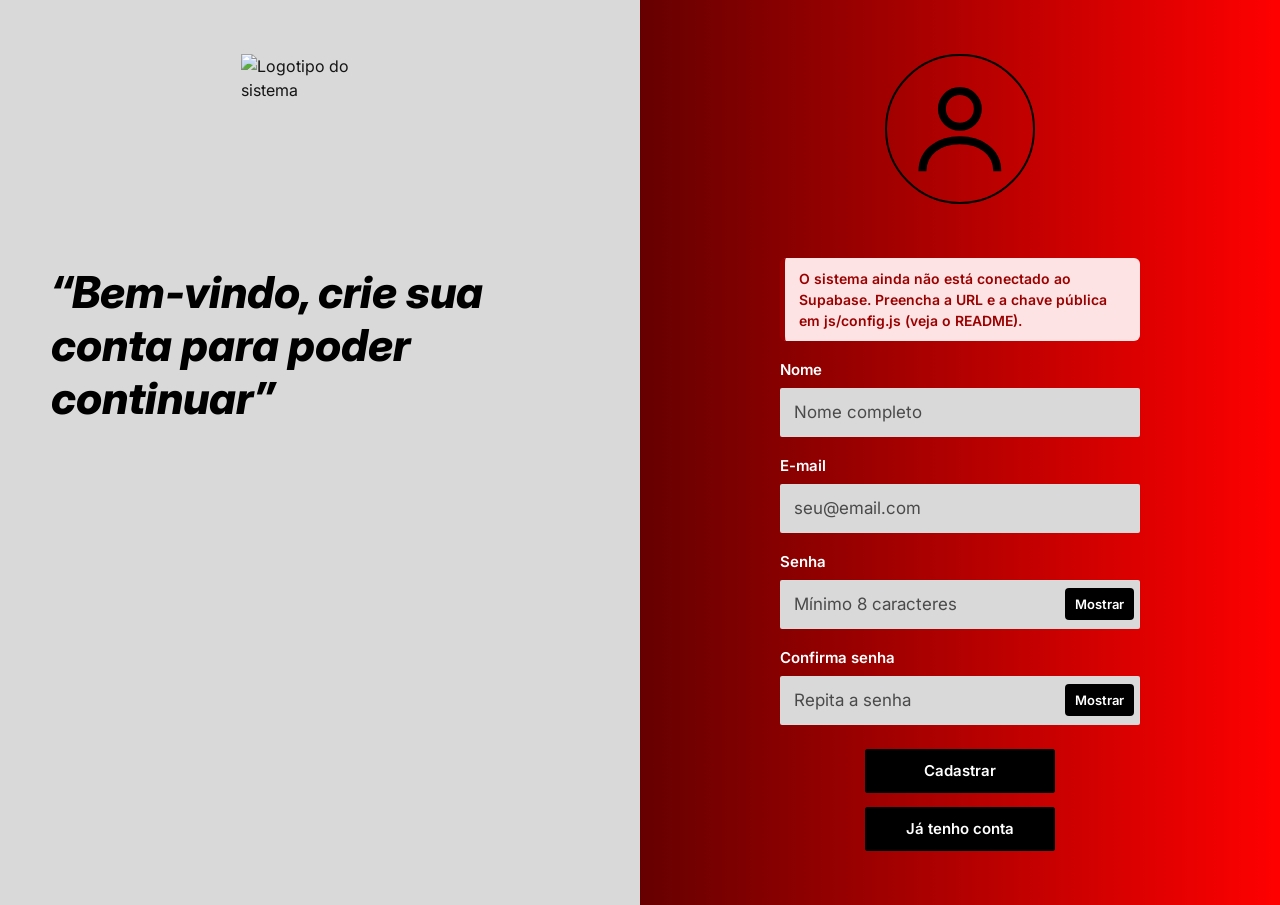
==== ademicon-erp/cadastro.html @ 2ddc37cc "first commit" ====
<!DOCTYPE html>
<html lang="pt-BR">
<head>
  <meta charset="UTF-8">
  <meta name="viewport" content="width=device-width, initial-scale=1">
  <title>Criar conta | ERP Ademicon</title>
  <link rel="icon" href="img/logo.svg" type="image/svg+xml">
  <link rel="preconnect" href="https://fonts.googleapis.com">
  <link rel="preconnect" href="https://fonts.gstatic.com" crossorigin>
  <link href="https://fonts.googleapis.com/css2?family=Inter:ital,wght@0,400;0,500;0,600;0,700;1,800&family=Khand:wght@600;700&display=swap" rel="stylesheet">
  <link rel="stylesheet" href="css/style.css">
  <link rel="stylesheet" href="css/auth.css">
  <link rel="stylesheet" href="css/responsive.css">
</head>
<body data-pagina="cadastro" class="auth">
  <main class="auth__layout">

    <section class="auth__lateral">
      <img class="auth__logo" src="img/logo.svg" alt="Logotipo do sistema" width="158" height="158">
      <p class="auth__frase">“Bem-vindo, crie sua conta para poder continuar”</p>
    </section>

    <section class="auth__painel">
      <div class="auth__avatar" aria-hidden="true">
        <svg viewBox="0 0 24 24" fill="none" stroke="currentColor" stroke-width="1.6"><circle cx="12" cy="8" r="3.6"/><path d="M4.5 20.5c0-4 3.4-6.2 7.5-6.2s7.5 2.2 7.5 6.2"/></svg>
      </div>

      <form id="form-cadastro" class="auth__form" novalidate>
        <h1 class="sr-only">Criar conta</h1>
        <div id="mensagem" class="msg" hidden role="alert"></div>

        <div class="campo">
          <label for="nome">Nome</label>
          <input id="nome" name="nome" type="text" autocomplete="name" placeholder="Nome completo" required>
        </div>

        <div class="campo">
          <label for="email">E-mail</label>
          <input id="email" name="email" type="email" autocomplete="email" placeholder="seu@email.com" required>
        </div>

        <div class="campo">
          <label for="senha">Senha</label>
          <div class="campo__senha">
            <input id="senha" name="senha" type="password" autocomplete="new-password" placeholder="Mínimo 8 caracteres" required minlength="8">
            <button type="button" class="campo__alternar" data-alternar-senha="senha" aria-label="Mostrar senha" aria-pressed="false">Mostrar</button>
          </div>
        </div>

        <div class="campo">
          <label for="confirma">Confirma senha</label>
          <div class="campo__senha">
            <input id="confirma" name="confirma" type="password" autocomplete="new-password" placeholder="Repita a senha" required>
            <button type="button" class="campo__alternar" data-alternar-senha="confirma" aria-label="Mostrar senha" aria-pressed="false">Mostrar</button>
          </div>
        </div>

        <div class="auth__botoes">
          <button type="submit" id="btn-cadastrar" class="btn btn--escuro">Cadastrar</button>
          <a href="login.html" class="btn btn--escuro">Já tenho conta</a>
        </div>
      </form>
    </section>
  </main>

  <script src="https://cdn.jsdelivr.net/npm/@supabase/supabase-js@2.45.4/dist/umd/supabase.js"></script>
  <script src="js/config.js"></script>
  <script src="js/supabase.js"></script>
  <script src="js/utils.js"></script>
  <script src="js/auth.js"></script>
</body>
</html>
---- ademicon-erp/css/style.css ----
/* =====================================================================
   style.css - ESTILOS BASE E COMPONENTES COMPARTILHADOS
   Cores e medidas ficam em variáveis (:root). Para mudar a identidade
   visual do sistema inteiro, altere só as variáveis abaixo.
   Design de referência: degradê vinho → vermelho, painéis cinza claros,
   botões pretos, títulos em fonte condensada.
   ===================================================================== */

:root {
  /* Cores da identidade (extraídas do design) */
  --cor-vinho-escuro: #1f0000;
  --cor-vinho: #660000;
  --cor-vermelho: #ff0000;
  --cor-vermelho-forte: #b30000;   /* barras e destaques sobre fundo claro */
  --cor-cinza: #d9d9d9;            /* painéis, menu e campos do design */
  --cor-preto: #000;
  --cor-branco: #fff;

  /* Texto e superfícies */
  --cor-texto: #141414;
  --cor-texto-suave: #4a4a4a;
  --cor-borda: #9a9a9a;
  --cor-cartao: #fff;

  /* Estados */
  --cor-sucesso: #0a6b2d;
  --cor-sucesso-fundo: #dff3e5;
  --cor-erro: #9b0000;
  --cor-erro-fundo: #fde3e3;
  --cor-info: #0b4a8f;
  --cor-info-fundo: #e1edfa;

  --gradiente-app: linear-gradient(90deg, var(--cor-vinho-escuro) 0%, var(--cor-vermelho) 100%);
  --gradiente-auth: linear-gradient(90deg, var(--cor-vinho) 0%, var(--cor-vermelho) 100%);

  --fonte-texto: "Inter", system-ui, -apple-system, "Segoe UI", Roboto, Arial, sans-serif;
  --fonte-titulo: "Khand", "Arial Narrow", "Inter", sans-serif;

  --raio: 10px;
  --largura-menu: 156px;
}

*, *::before, *::after { box-sizing: border-box; }

html { -webkit-text-size-adjust: 100%; }

body {
  margin: 0;
  font-family: var(--fonte-texto);
  font-size: 16px;
  line-height: 1.5;
  color: var(--cor-texto);
  background: var(--cor-vinho-escuro);
}

img, svg { max-width: 100%; }

/* O atributo "hidden" sempre esconde o elemento, mesmo que outra regra defina "display". */
[hidden] { display: none !important; }
h1, h2, h3, p { margin: 0; }
a { color: inherit; }

/* Texto visível apenas para leitores de tela */
.sr-only {
  position: absolute; width: 1px; height: 1px; margin: -1px; padding: 0;
  overflow: hidden; clip: rect(0 0 0 0); white-space: nowrap; border: 0;
}

/* Link "pular para o conteúdo" (acessibilidade por teclado) */
.pular {
  position: absolute; left: 8px; top: -60px; z-index: 100;
  background: var(--cor-preto); color: var(--cor-branco);
  padding: 10px 16px; border-radius: 6px; text-decoration: none;
}
.pular:focus { top: 8px; }

/* Foco visível (anel duplo funciona sobre fundo claro e escuro) */
:focus-visible {
  outline: 3px solid var(--cor-preto);
  outline-offset: 2px;
  box-shadow: 0 0 0 6px var(--cor-branco);
}

.icone { width: 20px; height: 20px; flex: none; }

/* =====================================================================
   ESTRUTURA DAS PÁGINAS INTERNAS
   Menu cinza à esquerda + área principal com degradê (como no design)
   ===================================================================== */
.app__layout {
  display: grid;
  grid-template-columns: var(--largura-menu) 1fr;
  min-height: 100vh;
}

.app__principal {
  background: var(--gradiente-app);
  padding: 34px clamp(16px, 2.6vw, 34px) 40px;
  min-width: 0; /* permite que tabelas rolem sem estourar a tela */
}

.app__titulo {
  font-family: var(--fonte-titulo);
  font-weight: 700;
  font-size: clamp(2.6rem, 5vw, 4.4rem);
  line-height: 1;
  text-align: center;
  color: var(--cor-branco);
  margin-bottom: 20px;
}

.app__painel {
  background: var(--cor-cinza);
  border: 1px solid #b4b4b4;
  border-radius: 5%;
  min-height: calc(100vh - 170px);
  padding: clamp(14px, 2vw, 26px);
}

/* ---------------------------------------------------------------
   MENU LATERAL (montado por Utils.montarMenu)
   --------------------------------------------------------------- */
.menu {
  background: var(--cor-cinza);
  display: flex;
  flex-direction: column;
  align-items: center;
  padding: 14px 10px;
  position: sticky;
  top: 0;
  height: 100vh;
  overflow-y: auto;
}

.menu__logo { display: block; line-height: 0; border-radius: 50%; }
.menu__logo img { width: 112px; height: 112px; display: block; }

.menu__toggle { display: none; }

.menu__nav {
  width: 100%;
  flex: 1;
  display: flex;
  flex-direction: column;
  margin-top: 22px;
}

.menu__nav ul { list-style: none; margin: 0; padding: 0; display: grid; gap: 4px; }

.menu__nav li a {
  display: flex;
  align-items: center;
  gap: 8px;
  padding: 10px 10px;
  border-radius: 8px;
  font-size: 0.875rem;
  font-weight: 600;
  text-decoration: none;
  color: var(--cor-texto);
}
.menu__nav li a:hover { background: rgba(0, 0, 0, 0.1); }
.menu__nav li a[aria-current="page"] { background: var(--cor-preto); color: var(--cor-branco); }

.menu__usuario {
  margin-top: auto;
  padding-top: 16px;
  border-top: 1px solid var(--cor-borda);
  min-width: 0;
}
.menu__nome { font-weight: 700; font-size: 0.8125rem; line-height: 1.3; word-break: break-word; }
.menu__email { font-size: 0.75rem; color: var(--cor-texto-suave); word-break: break-all; margin-bottom: 10px; }

/* =====================================================================
   BOTÕES
   ===================================================================== */
.btn {
  display: inline-flex;
  align-items: center;
  justify-content: center;
  gap: 8px;
  min-height: 44px;                 /* alvo de toque confortável */
  padding: 0 20px;
  font: inherit;
  font-weight: 600;
  font-size: 0.9375rem;
  text-decoration: none;
  color: var(--cor-preto);
  background: var(--cor-branco);
  border: 1.5px solid var(--cor-preto);
  border-radius: 6px;
  cursor: pointer;
  transition: background-color 0.15s, color 0.15s, transform 0.05s;
}
.btn:hover { background: #ededed; }
.btn:active { transform: translateY(1px); }

.btn--escuro { background: var(--cor-preto); color: var(--cor-branco); }
.btn--escuro:hover { background: #2b2b2b; }

.btn--bloco { width: 100%; }
.btn--pequeno { min-height: 36px; padding: 0 12px; font-size: 0.8125rem; }

.btn--perigo { color: var(--cor-erro); border-color: var(--cor-erro); }
.btn--perigo:hover { background: var(--cor-erro-fundo); }
.btn--perigo-solido { background: var(--cor-erro); border-color: var(--cor-erro); color: var(--cor-branco); }
.btn--perigo-solido:hover { background: #7a0000; }

.btn:disabled, .btn.is-loading { opacity: 0.6; cursor: not-allowed; }
.btn.is-loading::before {
  content: "";
  width: 14px; height: 14px;
  border: 2px solid currentColor; border-right-color: transparent;
  border-radius: 50%;
  animation: girar 0.7s linear infinite;
}
@keyframes girar { to { transform: rotate(360deg); } }

/* =====================================================================
   CAMPOS DE FORMULÁRIO
   ===================================================================== */
.campo { display: grid; gap: 6px; min-width: 0; }
.campo label { font-weight: 600; font-size: 0.875rem; }

.campo input,
.campo select,
.campo textarea {
  width: 100%;
  min-height: 44px;
  padding: 10px 12px;
  font: inherit;
  color: var(--cor-texto);
  background: var(--cor-branco);
  border: 1.5px solid var(--cor-borda);
  border-radius: 6px;
}
.campo textarea { resize: vertical; min-height: 84px; }
.campo input::placeholder, .campo textarea::placeholder { color: var(--cor-texto-suave); }
.campo [aria-invalid="true"] { border-color: var(--cor-erro); background: #fff6f6; }

.campo__erro { color: var(--cor-erro); font-weight: 600; font-size: 0.8125rem; min-height: 0; }
.campo__erro:empty { display: none; }

/* Campo de senha com botão "Mostrar" */
.campo__senha { position: relative; }
.campo__senha input { padding-right: 88px; }
.campo__alternar {
  position: absolute; right: 6px; top: 50%; transform: translateY(-50%);
  min-height: 32px; padding: 0 10px;
  font: inherit; font-size: 0.8125rem; font-weight: 600;
  background: var(--cor-preto); color: var(--cor-branco);
  border: 0; border-radius: 4px; cursor: pointer;
}

.opcao { display: inline-flex; align-items: center; gap: 8px; font-size: 0.875rem; font-weight: 500; cursor: pointer; }
.opcao input { width: 18px; height: 18px; accent-color: var(--cor-preto); }

/* =====================================================================
   MENSAGENS E AVISOS
   ===================================================================== */
.msg {
  padding: 10px 14px;
  border-radius: 6px;
  font-size: 0.875rem;
  font-weight: 600;
  margin-bottom: 14px;
  border-left: 5px solid;
}
.msg[hidden] { display: none; }
.msg--erro    { background: var(--cor-erro-fundo);    color: var(--cor-erro);    border-color: var(--cor-erro); }
.msg--sucesso { background: var(--cor-sucesso-fundo); color: var(--cor-sucesso); border-color: var(--cor-sucesso); }
.msg--info    { background: var(--cor-info-fundo);    color: var(--cor-info);    border-color: var(--cor-info); }
.msg--topo { margin: 0 0 16px; }

/* Avisos flutuantes (toast) */
#toasts {
  position: fixed; right: 16px; bottom: 16px; z-index: 1000;
  display: grid; gap: 8px; max-width: min(92vw, 380px);
}
.toast {
  padding: 12px 16px; border-radius: 8px;
  font-weight: 600; font-size: 0.9rem;
  background: var(--cor-preto); color: var(--cor-branco);
  box-shadow: 0 6px 20px rgba(0, 0, 0, 0.35);
  border-left: 6px solid var(--cor-info);
  animation: entrar 0.2s ease-out;
}
.toast--sucesso { border-color: #2ecc71; }
.toast--erro    { border-color: var(--cor-vermelho); }
.toast--saindo  { opacity: 0; transition: opacity 0.4s; }
@keyframes entrar { from { transform: translateY(8px); opacity: 0; } }

/* =====================================================================
   CARTÕES, LISTAS E INDICADORES
   ===================================================================== */
.cartao {
  background: var(--cor-cartao);
  border-radius: var(--raio);
  padding: 18px 20px;
  border: 1px solid #c2c2c2;
  min-width: 0;
}
.cartao h2 { font-size: 1.0625rem; font-weight: 700; margin-bottom: 14px; }
.cartao--vazio { text-align: center; padding: 36px 20px; }

.vazio { color: var(--cor-texto-suave); text-align: center; padding: 18px 8px; list-style: none; }
.vazio a { font-weight: 700; }

.nota { color: var(--cor-texto-suave); font-size: 0.8125rem; margin-top: 10px; }

.lista { list-style: none; margin: 0; padding: 0; }
.lista__item {
  display: flex; justify-content: space-between; align-items: center; gap: 12px;
  padding: 10px 0;
  border-bottom: 1px solid #e3e3e3;
}
.lista__item:last-child { border-bottom: 0; }
.lista__item strong { display: block; font-size: 0.9375rem; }
.lista__item small { color: var(--cor-texto-suave); font-size: 0.8125rem; }
.lista__lado { text-align: right; display: grid; gap: 2px; justify-items: end; flex: none; }

/* Selo de status */
.selo {
  display: inline-block; padding: 2px 10px; border-radius: 999px;
  font-size: 0.75rem; font-weight: 700;
}
.selo--ativo   { background: var(--cor-sucesso-fundo); color: var(--cor-sucesso); }
.selo--inativo { background: #e8e8e8; color: #444; }

/* =====================================================================
   GRÁFICOS SIMPLES (feitos só com HTML/CSS)
   ===================================================================== */
.barras { list-style: none; margin: 0; padding: 0; display: grid; gap: 10px; }
.barras__linha { display: grid; grid-template-columns: minmax(70px, 34%) 1fr auto; align-items: center; gap: 10px; font-size: 0.875rem; }
.barras__rotulo { overflow: hidden; text-overflow: ellipsis; white-space: nowrap; font-weight: 600; }
.barras__trilho { height: 14px; background: #ececec; border-radius: 7px; overflow: hidden; }
.barras__preenchimento { display: block; height: 100%; background: var(--cor-vermelho-forte); border-radius: 7px; }
.barras__valor { font-variant-numeric: tabular-nums; font-weight: 700; min-width: 2ch; text-align: right; }

.colunas {
  list-style: none; margin: 0; padding: 0;
  display: flex; align-items: flex-end; gap: clamp(4px, 1.2vw, 12px);
  overflow-x: auto;
}
.colunas__item {
  flex: 1 0 38px;
  display: flex; flex-direction: column; align-items: center; gap: 4px;
}
.colunas__valor { font-size: 0.75rem; font-weight: 700; }
/* Área de altura fixa: a barra usa porcentagem dessa altura. */
.colunas__area {
  display: flex; align-items: flex-end; justify-content: center;
  width: 100%; height: 130px;
  border-bottom: 2px solid #d0d0d0;
}
.colunas__barra {
  display: block; width: 100%; max-width: 46px;
  background: linear-gradient(180deg, var(--cor-vermelho-forte), var(--cor-vinho));
  border-radius: 5px 5px 0 0;
}
.colunas__rotulo { font-size: 0.6875rem; color: var(--cor-texto-suave); white-space: nowrap; }

/* =====================================================================
   TABELAS
   ===================================================================== */
.tabela-area { overflow-x: auto; background: var(--cor-cartao); border-radius: var(--raio); border: 1px solid #c2c2c2; }
.tabela-area--curta { max-height: 320px; overflow-y: auto; border: 0; }

.tabela { width: 100%; border-collapse: collapse; font-size: 0.875rem; }
.tabela th {
  text-align: left; padding: 12px 14px;
  background: var(--cor-preto); color: var(--cor-branco);
  font-size: 0.8125rem; font-weight: 700; white-space: nowrap;
  position: sticky; top: 0;
}
.tabela td { padding: 11px 14px; border-bottom: 1px solid #e6e6e6; vertical-align: middle; }
.tabela tbody tr:hover { background: #f7f2f2; }
.tabela td.quebra { word-break: break-word; min-width: 150px; }
/* Documento, telefone, status e data não devem quebrar em duas linhas. */
.tabela td[data-label="CPF/CNPJ"], .tabela td[data-label="Telefone"],
.tabela td[data-label="Status"], .tabela td[data-label="Cadastro"] { white-space: nowrap; }
.tabela .tipo { display: block; color: var(--cor-texto-suave); font-size: 0.75rem; }
.tabela .acoes { white-space: nowrap; }
.tabela .acoes .btn + .btn { margin-left: 6px; }
.tabela td.vazio { display: table-cell; padding: 32px 14px; }
.tabela--simples th { background: #2b2b2b; }
.tabela[aria-busy="true"] tbody { opacity: 0.7; }

/* =====================================================================
   JANELAS (dialog)
   ===================================================================== */
.dialogo {
  width: min(720px, 94vw);
  max-height: 92vh;
  padding: 0;
  border: 0;
  border-radius: 12px;
  background: var(--cor-branco);
  color: var(--cor-texto);
  box-shadow: 0 20px 60px rgba(0, 0, 0, 0.5);
  overflow: hidden;
}
.dialogo[open] { display: flex; flex-direction: column; }
.dialogo form { display: flex; flex-direction: column; min-height: 0; max-height: 92vh; }
.dialogo::backdrop { background: rgba(20, 0, 0, 0.7); }
.dialogo--pequeno { width: min(440px, 94vw); }

.dialogo__topo {
  display: flex; justify-content: space-between; align-items: center;
  padding: 16px 22px;
  background: var(--cor-preto); color: var(--cor-branco);
}
.dialogo__topo h2 { font-family: var(--fonte-titulo); font-size: 1.75rem; font-weight: 700; line-height: 1.1; }
.dialogo__fechar {
  width: 40px; height: 40px; font-size: 1.6rem; line-height: 1;
  color: var(--cor-branco); background: transparent; border: 0; border-radius: 6px; cursor: pointer;
}
.dialogo__fechar:hover { background: #333; }
.dialogo__corpo { padding: 20px 22px; overflow-y: auto; }
.dialogo__rodape {
  display: flex; justify-content: flex-end; gap: 10px;
  padding: 14px 22px; background: #f1f1f1; border-top: 1px solid #ddd;
}

.grade-form { display: grid; grid-template-columns: 1fr 1fr; gap: 14px 16px; }
.campo--cheio { grid-column: 1 / -1; }

/* =====================================================================
   MOVIMENTO REDUZIDO (acessibilidade)
   ===================================================================== */
@media (prefers-reduced-motion: reduce) {
  *, *::before, *::after { animation-duration: 0.01ms !important; transition-duration: 0.01ms !important; }
}
---- ademicon-erp/css/auth.css ----
/* =====================================================================
   auth.css - TELAS DE LOGIN, CADASTRO E RECUPERAÇÃO DE SENHA
   Duas metades: esquerda cinza (logo + frase) e direita com degradê
   vinho → vermelho (formulário), como no design.
   ===================================================================== */

body.auth { background: var(--cor-cinza); }

.auth__layout {
  display: grid;
  grid-template-columns: 1fr 1fr;
  min-height: 100vh;
}

/* ---------- Lado esquerdo ---------- */
.auth__lateral {
  background: var(--cor-cinza);
  padding: clamp(32px, 6vh, 56px) clamp(24px, 8%, 90px);
  display: flex;
  flex-direction: column;
  align-items: center;
}

.auth__logo { width: 158px; height: 158px; display: block; }

.auth__frase {
  margin-top: clamp(32px, 6vh, 56px);
  align-self: flex-start;
  max-width: 11em;
  font-family: var(--fonte-texto);
  font-style: italic;
  font-weight: 800;
  font-size: clamp(1.9rem, 3.6vw, 2.75rem);
  line-height: 1.2;
  color: var(--cor-preto);
}

/* ---------- Lado direito ---------- */
.auth__painel {
  background: var(--gradiente-auth);
  padding: clamp(28px, 6vh, 64px) clamp(20px, 6%, 80px);
  display: flex;
  flex-direction: column;
  align-items: center;
  justify-content: flex-start;
  gap: clamp(24px, 6vh, 56px);
  color: var(--cor-branco);
}

.auth__avatar {
  width: 150px; height: 150px; flex: none;
  border: 2px solid var(--cor-preto);
  border-radius: 50%;
  color: var(--cor-preto);
  display: grid; place-items: center;
  overflow: hidden;
}
.auth__avatar svg { width: 82%; height: 82%; }

.auth__form { width: 100%; max-width: 360px; display: grid; gap: 18px; }
.auth__form > form { display: grid; gap: 18px; }

/* Campos do design: caixa cinza, sem borda, texto preto */
.auth__form .campo label { color: var(--cor-branco); font-size: 0.9375rem; }
.auth__form .campo input {
  background: var(--cor-cinza);
  border: 2px solid transparent;
  color: var(--cor-preto);
  font-size: 1.0625rem;
  border-radius: 2px;
}
.auth__form .campo input::placeholder { color: #4a4a4a; }
.auth__form .campo input:focus { border-color: var(--cor-preto); }

.auth__link {
  justify-self: start;
  color: var(--cor-branco);
  font-weight: 600;
  font-size: 0.9375rem;
}

.auth__botoes { display: grid; justify-items: center; gap: 14px; margin-top: 6px; }
.auth__botoes .btn { width: 190px; border-radius: 2px; border-color: var(--cor-preto); }

/* Mensagens sobre fundo vermelho: caixa clara para manter o contraste */
.auth__form .msg { margin-bottom: 0; }
---- ademicon-erp/css/responsive.css ----
/* =====================================================================
   responsive.css - AJUSTES PARA TABLET, CELULAR E IMPRESSÃO
   Carregue sempre por último, depois dos demais CSS.
   ===================================================================== */

/* ---------------------------------------------------------------
   Telas médias (notebooks pequenos / tablets na horizontal)
   --------------------------------------------------------------- */
@media (max-width: 1100px) {
  .kpis, .kpis--5 { grid-template-columns: repeat(2, 1fr); }
  .kpis--5 .kpi:last-child { grid-column: 1 / -1; }
}

/* ---------------------------------------------------------------
   Tablets e celulares: o menu vira uma barra no topo
   --------------------------------------------------------------- */
@media (max-width: 900px) {
  .app__layout { grid-template-columns: 1fr; }

  .menu {
    position: sticky; top: 0; z-index: 50;
    height: auto; flex-direction: row; flex-wrap: wrap;
    justify-content: space-between; align-items: center;
    padding: 8px 14px;
    overflow: visible;
  }
  .menu__logo img { width: 52px; height: 52px; }

  .menu__toggle {
    display: inline-flex; align-items: center; justify-content: center;
    width: 48px; height: 48px;
    background: var(--cor-preto); color: var(--cor-branco);
    border: 0; border-radius: 8px; cursor: pointer;
  }

  .menu__nav { display: none; flex-basis: 100%; margin-top: 10px; padding-bottom: 6px; }
  .menu.is-open .menu__nav { display: flex; }
  .menu__nav li a { padding: 12px 10px; font-size: 1rem; }
  .menu__usuario { margin-top: 12px; }

  .app__principal { padding-top: 22px; }
  .app__painel { min-height: 0; }

  /* Autenticação: as duas metades ficam uma sobre a outra */
  .auth__layout { grid-template-columns: 1fr; }
  .auth__lateral { flex-direction: row; align-items: center; gap: 20px; padding: 24px; }
  .auth__logo { width: 84px; height: 84px; flex: none; }
  .auth__frase { margin: 0; font-size: 1.35rem; max-width: none; align-self: center; }
  .auth__painel { padding-bottom: 48px; gap: 22px; }
  .auth__avatar { width: 96px; height: 96px; }
}

/* ---------------------------------------------------------------
   Celulares
   --------------------------------------------------------------- */
@media (max-width: 720px) {
  .grade-2 { grid-template-columns: 1fr; }
  .grade-form { grid-template-columns: 1fr; }
  .campo--busca { grid-column: auto; }
  .kpi__valor { font-size: 2.4rem; }

  /* Tabela de clientes vira uma lista de "fichas" */
  .tabela-area { background: transparent; border: 0; overflow: visible; }
  .tabela-area--curta { max-height: none; }
  #tabela-clientes thead, .tabela--simples thead { position: absolute; left: -9999px; }
  #tabela-clientes, #tabela-clientes tbody, #tabela-clientes tr, #tabela-clientes td { display: block; width: 100%; }
  #tabela-clientes tr {
    background: var(--cor-cartao); border: 1px solid #c2c2c2; border-radius: var(--raio);
    margin-bottom: 12px; padding: 6px 4px;
  }
  #tabela-clientes td {
    display: flex; justify-content: space-between; align-items: center; gap: 14px;
    border-bottom: 1px solid #eee; text-align: right; padding: 9px 12px;
  }
  #tabela-clientes td:last-child { border-bottom: 0; }
  #tabela-clientes td::before {
    content: attr(data-label); font-weight: 700; color: var(--cor-texto-suave);
    font-size: 0.75rem; text-transform: uppercase; text-align: left; flex: none;
  }
  #tabela-clientes td.vazio { display: block; text-align: center; }
  #tabela-clientes td.vazio::before { content: none; }
  #tabela-clientes .acoes { justify-content: flex-end; }

  .dialogo__rodape .btn { flex: 1; }
  .paginacao { justify-content: center; text-align: center; }
  #toasts { left: 16px; right: 16px; max-width: none; }
  .auth__form { max-width: none; }
}

@media (max-width: 420px) {
  .kpis, .kpis--5 { grid-template-columns: 1fr; }
  .auth__lateral { flex-direction: column; text-align: center; }
  .auth__frase { text-align: center; }
  .barras__linha { grid-template-columns: minmax(60px, 38%) 1fr auto; font-size: 0.8125rem; }
}

/* ---------------------------------------------------------------
   IMPRESSÃO (relatórios): esconde menu, filtros e botões
   --------------------------------------------------------------- */
@media print {
  body, .app__principal, .app__painel { background: #fff !important; color: #000; }
  .no-print, .pular, #toasts, .paginacao { display: none !important; }
  .app__layout { display: block; }
  .app__principal { padding: 0; }
  .app__titulo { color: #000; font-size: 2rem; text-align: left; margin-bottom: 8px; }
  .app__painel { border: 0; padding: 0; min-height: 0; }
  .cartao, .kpi { break-inside: avoid; box-shadow: none; }
  .grade-2 { grid-template-columns: 1fr 1fr; }
  .kpis--5 { grid-template-columns: repeat(5, 1fr); }
  .tabela-area--curta { max-height: none; overflow: visible; }
  .tabela th { position: static; background: #eee !important; color: #000; }
  * { -webkit-print-color-adjust: exact; print-color-adjust: exact; }
}
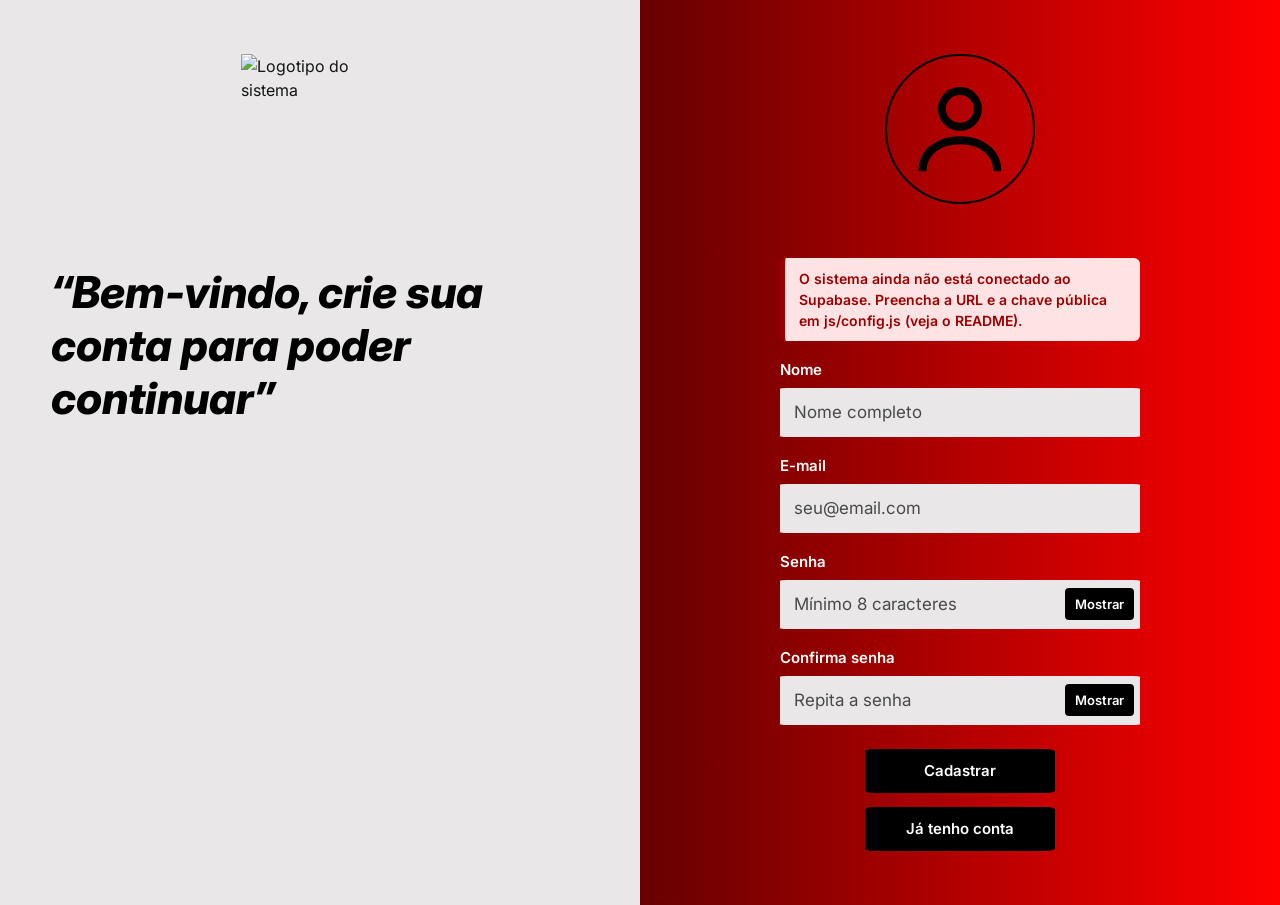
==== commit be5ff5de: "Modificando no codigo o svg para png" ====
--- a/ademicon-erp/cadastro.html
+++ b/ademicon-erp/cadastro.html
@@ -4,7 +4,7 @@
   <meta charset="UTF-8">
   <meta name="viewport" content="width=device-width, initial-scale=1">
   <title>Criar conta | ERP Ademicon</title>
-  <link rel="icon" href="img/logo.svg" type="image/svg+xml">
+  <link rel="icon" href="img/Logo.png">
   <link rel="preconnect" href="https://fonts.googleapis.com">
   <link rel="preconnect" href="https://fonts.gstatic.com" crossorigin>
   <link href="https://fonts.googleapis.com/css2?family=Inter:ital,wght@0,400;0,500;0,600;0,700;1,800&family=Khand:wght@600;700&display=swap" rel="stylesheet">
@@ -16,7 +16,7 @@
   <main class="auth__layout">
 
     <section class="auth__lateral">
-      <img class="auth__logo" src="img/logo.svg" alt="Logotipo do sistema" width="158" height="158">
+      <img class="auth__logo" src="img/Logo.png" alt="Logotipo do sistema" width="158" height="158">
       <p class="auth__frase">“Bem-vindo, crie sua conta para poder continuar”</p>
     </section>
 
--- a/ademicon-erp/css/style.css
+++ b/ademicon-erp/css/style.css
@@ -12,7 +12,7 @@
   --cor-vinho: #660000;
   --cor-vermelho: #ff0000;
   --cor-vermelho-forte: #b30000;   /* barras e destaques sobre fundo claro */
-  --cor-cinza: #d9d9d9;            /* painéis, menu e campos do design */
+  --cor-cinza: #e9e7e7;            /* painéis, menu e campos do design */
   --cor-preto: #000;
   --cor-branco: #fff;
 
@@ -53,7 +53,6 @@
   background: var(--cor-vinho-escuro);
 }
 
-img, svg { max-width: 100%; }
 
 /* O atributo "hidden" sempre esconde o elemento, mesmo que outra regra defina "display". */
 [hidden] { display: none !important; }
--- a/ademicon-erp/css/auth.css
+++ b/ademicon-erp/css/auth.css
@@ -67,7 +67,7 @@
   border: 2px solid transparent;
   color: var(--cor-preto);
   font-size: 1.0625rem;
-  border-radius: 2px;
+  border-radius: 2%;
 }
 .auth__form .campo input::placeholder { color: #4a4a4a; }
 .auth__form .campo input:focus { border-color: var(--cor-preto); }
@@ -80,7 +80,7 @@
 }
 
 .auth__botoes { display: grid; justify-items: center; gap: 14px; margin-top: 6px; }
-.auth__botoes .btn { width: 190px; border-radius: 2px; border-color: var(--cor-preto); }
+.auth__botoes .btn { width: 190px; border-radius: 5%; border-color: var(--cor-preto); }
 
 /* Mensagens sobre fundo vermelho: caixa clara para manter o contraste */
 .auth__form .msg { margin-bottom: 0; }
